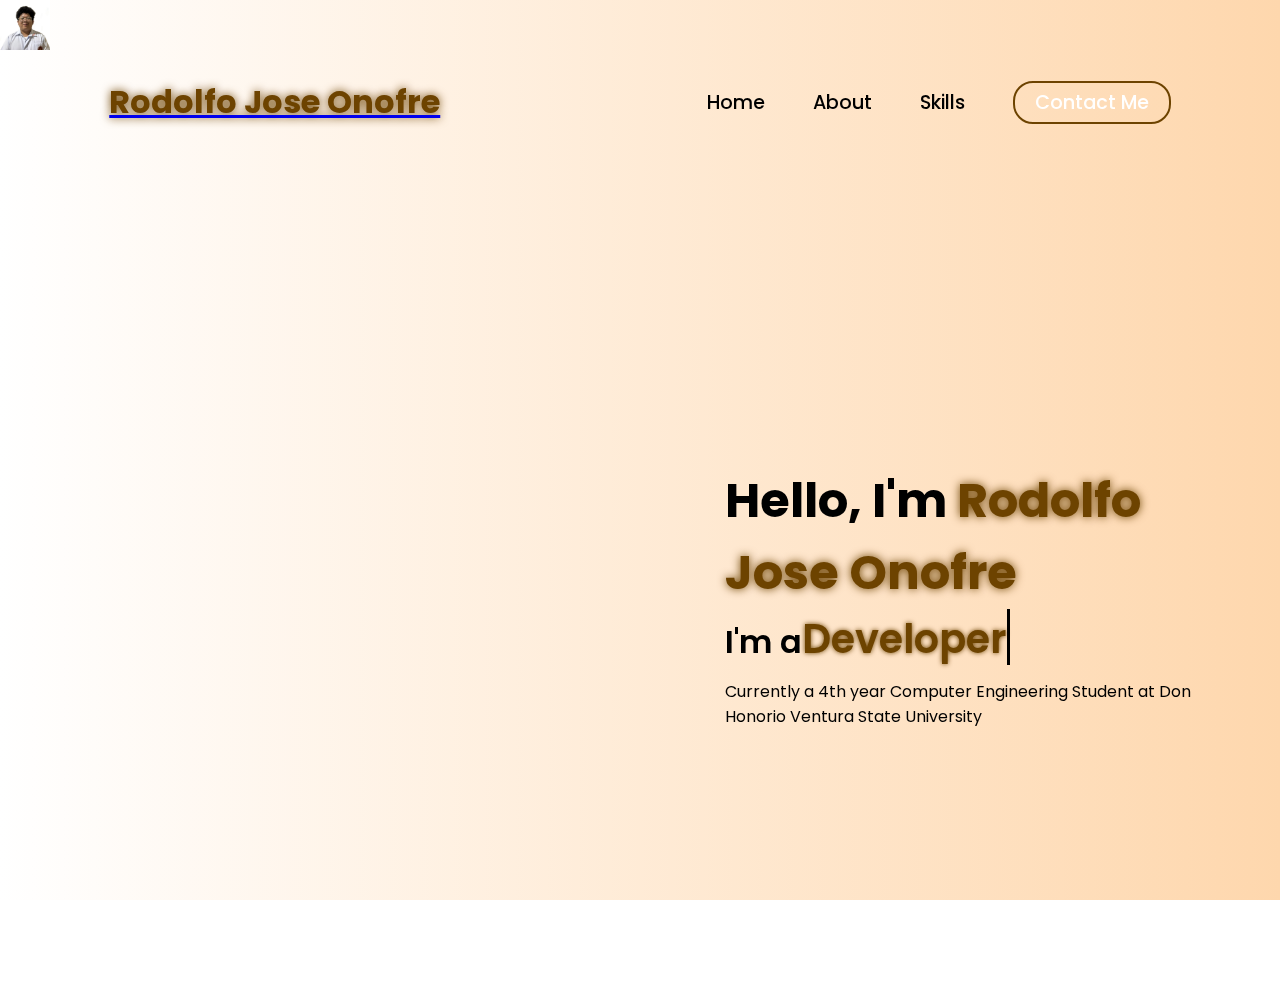
==== index.html @ 246f3026 "Update index.html" ====
<!DOCTYPE html>
<html lang="en">
<head>
    <meta charset="UTF-8">
    <meta name="viewport" content="width=device-width, initial-scale=1.0">
    <link rel="stylesheet" href="https://cdnjs.cloudflare.com/ajax/libs/font-awesome/6.7.1/css/all.min.css">
    <title>Rodolfo Jose Pinlac Onofre</title>
    <link rel="stylesheet" href="style.css">
    <link rel="stylesheet" href="https://unpkg.com/aos@next/dist/aos.css" />
</head>
<body>
    <a href="https://github.com/itsnot-yt/rjonofre-github.io/edit/main/index.html"> 
        <img src="2x2.jpg" width="50" height="50" top="100">
    <nav>
        <div class="nav-container">
            <div class="logo" data-aos="zoom-in" data-aos-duration="1000">
                <span>Rodolfo Jose Onofre</span>  
            </div>
            <div class="links">
                <div class="link" data-aos="fade-up" data-aos-duration="1000" data-aos-delay="100"><a href="index.html">Home</a></div>
                <div class="link" data-aos="fade-up" data-aos-duration="1000" data-aos-delay="200"><a href="about.html">About</a></div>
                <div class="link" data-aos="fade-up" data-aos-duration="1000" data-aos-delay="300"><a href="skills.html">Skills</a></div>
                <div class="link contact-btn" data-aos="fade-up" data-aos-duration="1000" data-aos-delay="600"><a href="contact.html">Contact Me</a></div>
            </div>
            <i class="fa-solid fa-bars hamburg" onclick="hamburg()"></i>
        </div>
        <div class="dropdown">
            <div class="links">
                <a href="">Home</a>
                <a href="">About</a>
                <a href="">Skills</a>
                <a href="">Contact Me</a>
                <i class="fa-solid fa-xmark cancel" onclick="cancel()"></i>
            </div>
        </div>
    </nav>
    <br>
    <br>
        <section>
            <div class="main-container">
                <div class="image" data-aos="zoom-in-right" data-aos-duration="2500">
                    <img src="https://github.com/itsnot-yt/rjonofre-github.io/blob/eb0c8f35a28515cc556d58078fc5a62977538df1/main.jpg"alt="">
                </div>
                <div class="content">
                    <h1 data-aos="fade-left" data-aos-duration="1000" data-aos-delay="800">Hello, I'm <span>Rodolfo Jose Onofre</span></h1>
                    <div class="typewriter" data-aos="fade-right" data-aos-duration="1000" data-aos-delay="900">I'm a<span></span></div>
                    <p data-aos="flip-up" data-aos-duration="1000" data-aos-delay="1000">Currently a 4th year Computer Engineering Student at Don Honorio Ventura State University</p>
                    </div>
                </div>
            </div>
        </section>
        <script src="https://unpkg.com/aos@next/dist/aos.js"></script>
        <script>
          AOS.init({offset:0});
        </script>
        <script>
            function hamburg(){
                const navbar = document.querySelector(".dropdown")
                navbar.style.transform = "translateY(0px)"
            }
            function cancel(){
                const navbar = document.querySelector(".dropdown")
                navbar.style.transform = "translateY(-500px)"
            }

</body>
</html>
---- style.css ----
@import url('https://fonts.googleapis.com/css2?family=Poppins:wght@100;200;300;400;500;600&display=swap');

*{
    padding: 0;
    margin: 0;
    font-family: 'Poppins', sans-serif;
    box-sizing: border-box;
}

html{
    overflow-x: hidden;
}

body{
    width: 100%;
    height: 100vh;
    overflow: hidden;
    background: linear-gradient(to right, rgb(255,255,255), rgb(254,215,173));
}

nav{
    width: 100%;
    height: 10vh;
    position: sticky;
}


.nav-container{
    width: 100%;
    height: 100%;
    display: flex;
    justify-content: space-around;
    align-items: center;
}

.logo{
    color: black;
    font-size: 2rem;
    font-weight: bolder;
}

.logo span{
    color: rgb(109,67, 0);
    text-shadow: 0 0 10px rgb(109,67, 0);
}

.hamburg, .cancel{
    cursor: pointer;
    position: absolute;
    right: 15px;
    top: 10px;
    color: black;
    font-size: 2rem;
    display: none;
}

.nav-container .links {
    display: flex;
    gap: 3rem;
    align-items: center;
}

.nav-container .links a{
    position: relative;
    font-size: 1.2rem;
    color: black;
    text-decoration: none;
    font-weight: 500;
    transform: 0.3s linear;
}

.nav-container .links a::before{
    position: absolute;
    content: "";
    bottom: -3px;
    left: 0;
    width: 0%;
    height: 3px;
    background-color: rgb(109,67, 0);
    transition: 0.2s linear;
}

.nav-container .links a:hover::before{
    width: 100%;
}

.nav-container .contact-btn{
    background-color: transparent;
    padding: 5px 20px;
    border-radius: 20px;
    border: 2px solid rgb(109,67, 0);
    transition: 0.2s linear;
}

.nav-container .contact-btn a{
    color: white;
    transition: 0.3s linear;
}

.nav-container .contact-btn:hover, .nav-container .contact-btn:hover a{
    background-color: rgb(109,67, 0);
    color: white;
}

.nav-container .links a:hover{
    color: rgb(109,67, 0);
}

.dropdown{
    z-index: 100;
    position: absolute;
    top: 0;
    transform: translateY(-500px);
    width: 100%;
    height: auto;
    backdrop-filter: brightness(40%) blur(3px);
    box-shadow: 0 0 20px black;
    transition: 0.2s linear;
}

.dropdown .links a{
    color: white;
    display: flex;
    text-decoration: none;
    justify-content: center;
    padding: 15px 0;
    align-items: center;
    transition: 0.2s linear;
}

.dropdown .links a:hover{
    background-color: rgb(109,67, 0);
}

section{
    width: 100%;
    height: 90vh;
}

.main-container{
    width: 100%;
    height: 100%;
    display: flex;
    justify-content: space-evenly;
    align-items: center;
}

.main-container .image{
    z-index: -1;
    width: 50%;
}

.main-container .image img{
    width: 100%;
}

.main-container .content{
    color: black;
    width: 40%;
    min-height: 100px;
}

.content h1{
    font-size: clamp(1rem, 2rem + 5vw, 3rem);
}

.content h1 span{
    color: rgb(109,67, 0);
    text-shadow: 0 0 10px rgb(109,67, 0);
}

.content .typewriter{
    font-weight: 600;
    font-size: clamp(1rem, 1rem + 5vw, 2rem);
}

.content .typewriter span{
    color: rgb(109,67, 0);
    font-size: 2.5rem;
    text-shadow: 0 0 5px rgb(109,67, 0);
    position: relative;
    transition: 0.3s linear;
}

.typewriter span::before{
    content: "Developer";
    animation: words 15s infinite;
}

.typewriter span::after{
    content: "";
    position: absolute;
    width: calc(100% + 8px);
    height: 100%;
    border-left: 3px solid black;
    animation:  cursor 0.6s linear infinite;
}

@keyframes cursor {
    to{
        border-left: 3px solid #b74b4b;
    }
}

@keyframes words {
    0%, 33%{
        content: "Web Developer";
    }
    34%, 66%{
        content: "Web Designer";
    }
    67%, 100%{
        content: "Engineering Student";
    }
}

.content p{
    font-size: clamp(0.4rem, 0.2rem + 9vw, 1rem);
    margin: 10px 0;
}

.social-links i{
    display: inline-flex;
    justify-content: center;
    align-items: center;
    width: 3rem;
    height: 3rem;
    background-color:transparent;
    border: 0.2rem solid rgb(109,67, 0);
    border-radius: 50%;
    color:rgb(109,67, 0);
    margin: 5px 10px;
    font-size: 1.5rem;
    transition: 0.2s linear;
}

.social-links i:hover{
    scale: 1.3;
    color: white;
    background-color: rgb(109,67, 0);
    filter: drop-shadow(0 0 10px rgb(109,67,0));
}

.content button{
    width: 40%;
    height: 6vh;
    margin: 30px;
    background-color: rgb(109,67, 0);
    color: white;
    border: none;
    outline: none;
    font-size: 100%;
    font-weight: 700;
    border-radius: 5px;
    transition: 0.2s linear;
}

.content button:hover{
 scale: 1.1;
 color: rgb(109,67, 0);
 border: 2px solid rgb(109,67, 0);
 background-color: transparent;
 font-weight: 700;
 box-shadow: 0 0 40px rgb(109,67, 0);
}

@media (max-width:884px) {
    body{
        overflow-y: visible;
    }

    nav .logo{
        position: absolute;
        top: 16px;
        left: 15px;
        font-size: 1.5rem;
    }

    .main-container{
        display: flex;
        flex-direction: column;
    }

    .nav-container .links{
        display: none;
    }

    .hamburg,.cancel{
        display: block;
    }

    .main-container .content{
        width: 80%;
    }

    .social-links i{
        width: 2.5rem;
        height: 2.5rem;
        font-size: 1.5rem;
    }
    .cancel{
        color: white;
    }

    .main-container .image{
        width: 80%;
        margin-bottom: 0px;
    }
}
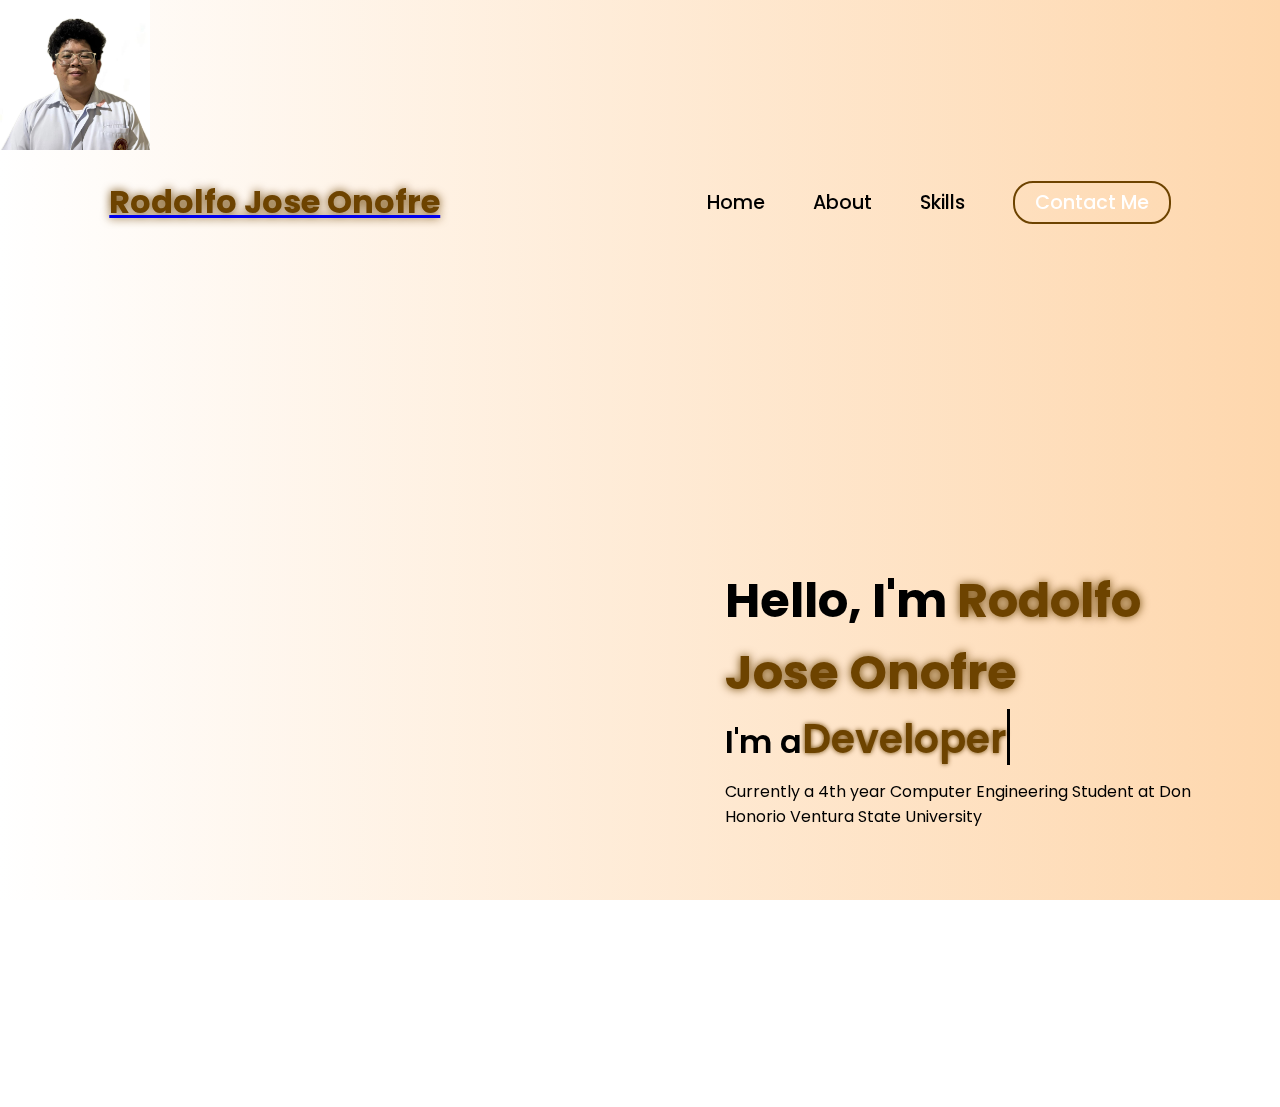
==== commit fa232c95: "Update index.html" ====
--- a/index.html
+++ b/index.html
@@ -10,7 +10,7 @@
 </head>
 <body>
     <a href="https://github.com/itsnot-yt/rjonofre-github.io/edit/main/index.html"> 
-        <img src="2x2.jpg" width="50" height="50" top="100">
+        <img src="2x2.jpg" width="150" height="150" top="100">
     <nav>
         <div class="nav-container">
             <div class="logo" data-aos="zoom-in" data-aos-duration="1000">
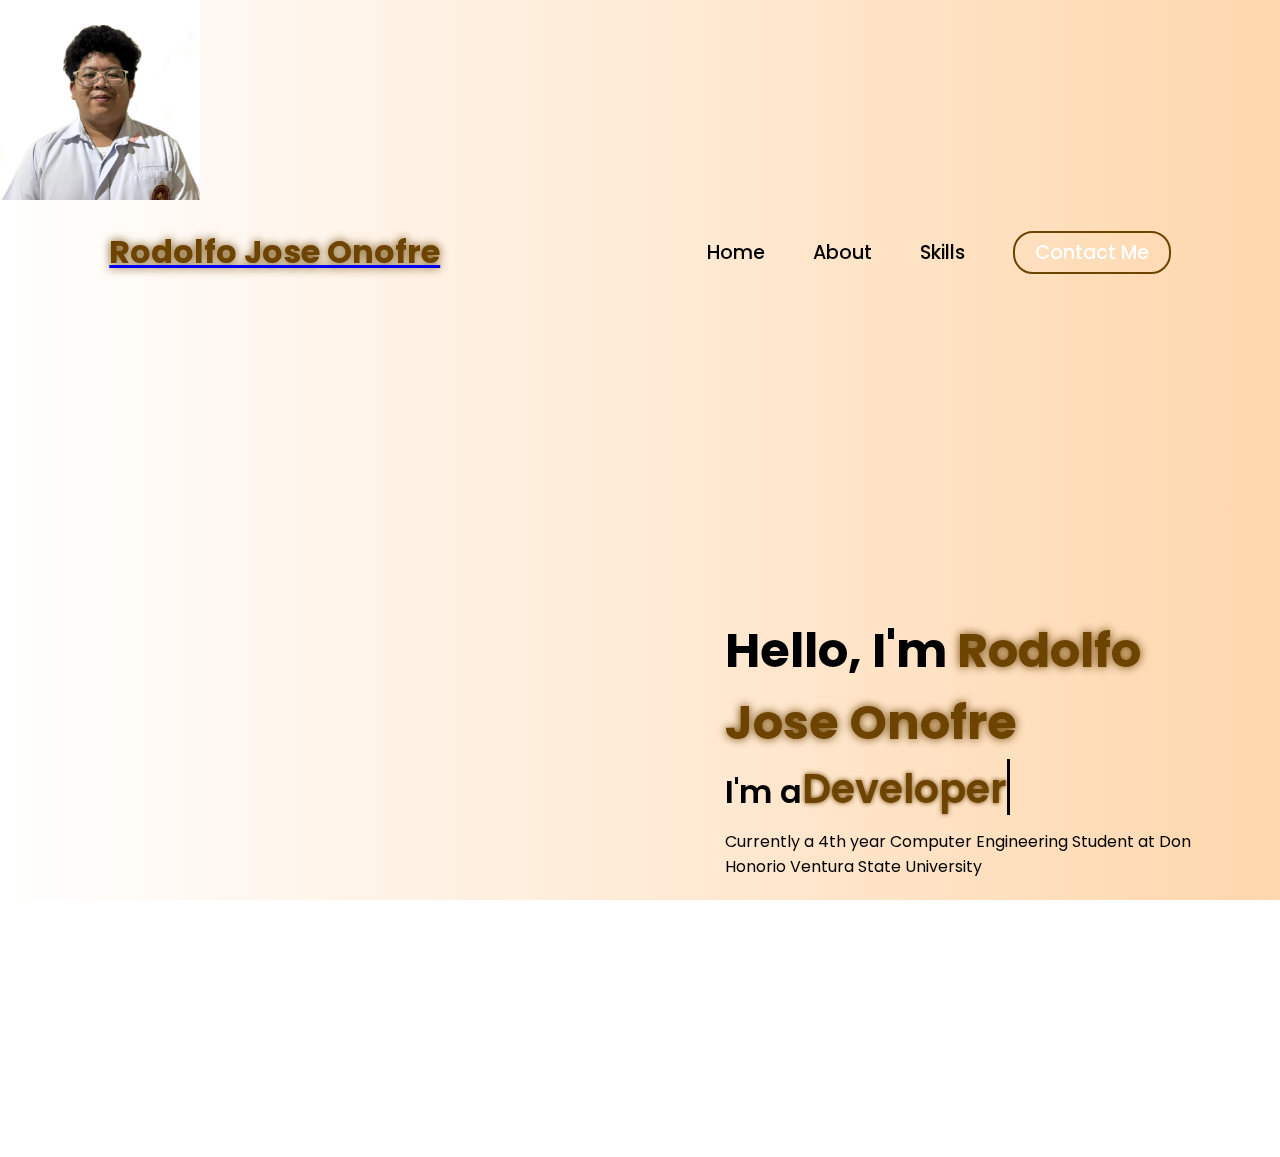
==== commit 3c962c43: "Update index.html" ====
--- a/index.html
+++ b/index.html
@@ -10,7 +10,7 @@
 </head>
 <body>
     <a href="https://github.com/itsnot-yt/rjonofre-github.io/edit/main/index.html"> 
-        <img src="2x2.jpg" width="150" height="150" top="100">
+        <img src="2x2.jpg" width="200" height="200" top="100">
     <nav>
         <div class="nav-container">
             <div class="logo" data-aos="zoom-in" data-aos-duration="1000">
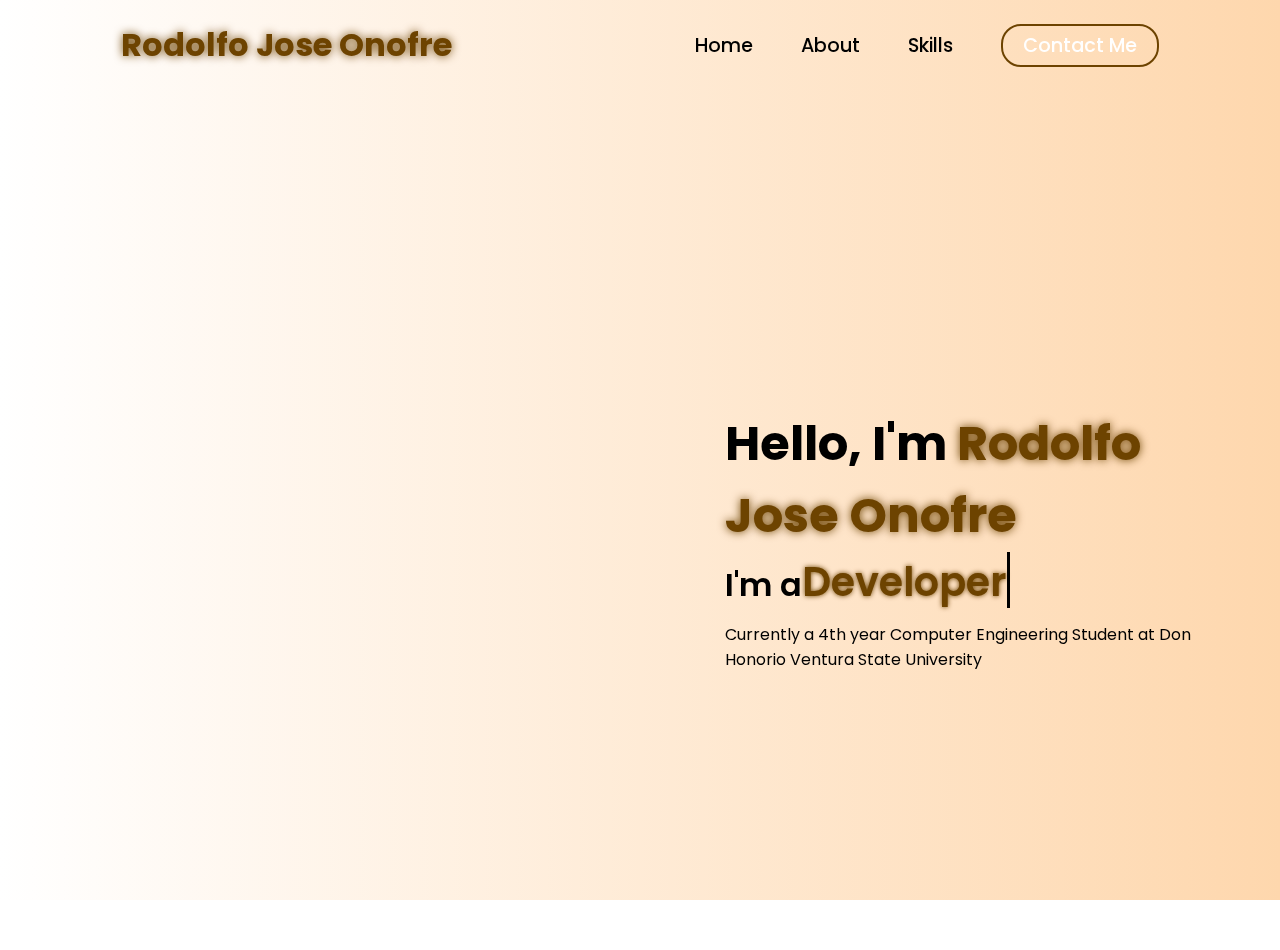
==== commit 435bd7b2: "Update index.html" ====
--- a/index.html
+++ b/index.html
@@ -5,12 +5,19 @@
     <meta name="viewport" content="width=device-width, initial-scale=1.0">
     <link rel="stylesheet" href="https://cdnjs.cloudflare.com/ajax/libs/font-awesome/6.7.1/css/all.min.css">
     <title>Rodolfo Jose Pinlac Onofre</title>
+    <style>
+        .box {
+            background-color: lightgreen;
+            width: 150px;
+            height: 150px;
+            position: absolute;
+            top: 100px;
+            left: 100px;
+    </style>
     <link rel="stylesheet" href="style.css">
     <link rel="stylesheet" href="https://unpkg.com/aos@next/dist/aos.css" />
 </head>
 <body>
-    <a href="https://github.com/itsnot-yt/rjonofre-github.io/edit/main/index.html"> 
-        <img src="2x2.jpg" width="200" height="200" top="100">
     <nav>
         <div class="nav-container">
             <div class="logo" data-aos="zoom-in" data-aos-duration="1000">
